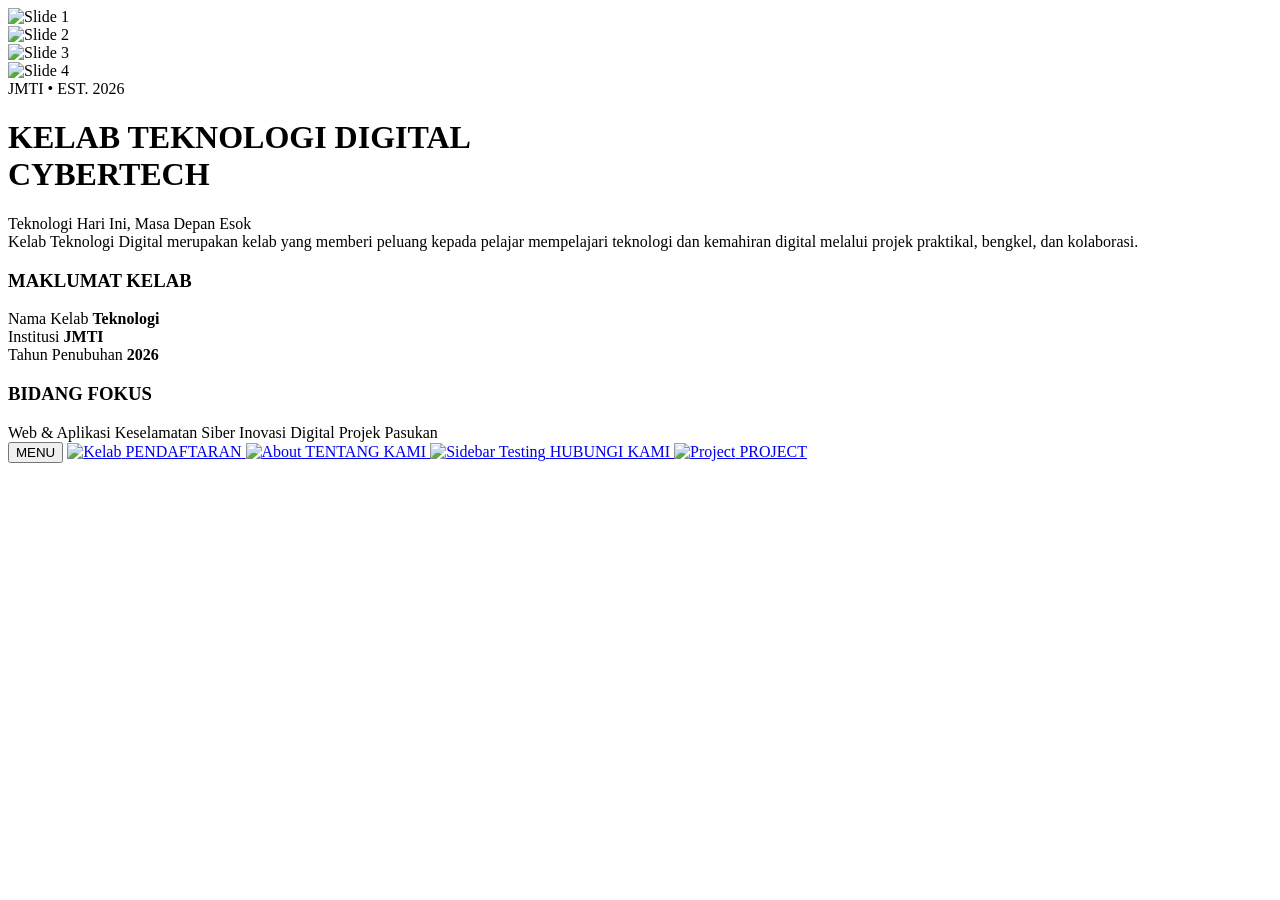
==== index.html @ 5ec7c505 "index.html" ====
<!DOCTYPE html>
<html lang="ms">
<head>
    <meta charset="UTF-8">
    <meta name="viewport" content="width=device-width, initial-scale=1.0">
    <title>Kelab Teknologi CyberTech</title>
    <link rel="preconnect" href="https://fonts.googleapis.com">
    <link href="https://fonts.googleapis.com/css2?family=Inter:wght@400;500;600;700&family=JetBrains+Mono:wght@500&display=swap" rel="stylesheet">
    <link rel="stylesheet" href="kelab.css">
</head>
<body>

    <!-- Top Full-Width Slider -->
    <div class="slider-container">
        <div class="slides-track" id="sliderTrack">
            <div class="slide"><img src="images/DGlobe.jpg" alt="Slide 1"></div>
            <div class="slide"><img src="images/DSpace.jpg" alt="Slide 2"></div>
            <div class="slide"><img src="images/DZoom.jpg" alt="Slide 3"></div>
            <div class="slide"><img src="images/jmti.jpeg" alt="Slide 4"></div>
        </div>
    </div>

    <!-- Centered Content Card -->
    <div class="content-container">
        <span class="tag">JMTI • EST. 2026</span>
        <h1>KELAB TEKNOLOGI DIGITAL<br>CYBERTECH</h1>
        <div class="subtitle">Teknologi Hari Ini, Masa Depan Esok</div>
        <div class="description">
            Kelab Teknologi Digital merupakan kelab yang memberi peluang kepada pelajar mempelajari teknologi dan kemahiran digital melalui projek praktikal, bengkel, dan kolaborasi.
        </div>

        <div class="info-section">
            <h3>MAKLUMAT KELAB</h3>
            <div class="info-grid">
                <div class="info-item">
                    <span>Nama Kelab</span>
                    <strong>Teknologi</strong>
                </div>
                <div class="info-item">
                    <span>Institusi</span>
                    <strong>JMTI</strong>
                </div>
                <div class="info-item">
                    <span>Tahun Penubuhan</span>
                    <strong>2026</strong>
                </div>
            </div>
        </div>

        <div class="focus-section">
            <h3>BIDANG FOKUS</h3>
            <div class="focus-pills">
                <span>Web & Aplikasi</span>
                <span>Keselamatan Siber</span>
                <span>Inovasi Digital</span>
                <span>Projek Pasukan</span>
            </div>
        </div>
    </div>

    <!-- Menu Button with 4 Corner Bubble Popups -->
    <div class="menu-bloom-wrapper" id="menuWrapper">
        <button class="menu-main-btn" onclick="toggleMenuBloom()">MENU</button>

        <a href="pendaftaran.html" class="bubble-card card-top-left">
            <img src="images/DGlobe.jpg" alt="Kelab">
            <span>PENDAFTARAN</span>
        </a>

        <a href="about.html" class="bubble-card card-top-right">
            <img src="images/DZoom.jpg" alt="About">
            <span>TENTANG KAMI</span>
        </a>

        <a href="service.html" class="bubble-card card-bottom-left">
            <img src="images/DSpace.jpg" alt="Sidebar Testing">
            <span>HUBUNGI KAMI</span>
        </a>

        <a href="Project.html" class="bubble-card card-bottom-right">
            <img src="images/jmti.jpeg" alt="Project">
            <span>PROJECT</span>
        </a>
    </div>

    <script>
        // Auto-Slide Script
        let currentSlide = 0;
        const slides = document.querySelectorAll('.slide');
        const totalSlides = slides.length;

        function nextSlide() {
            currentSlide = (currentSlide + 1) % totalSlides;
            const track = document.getElementById('sliderTrack');
            track.style.transform = `translateX(-${currentSlide * 100}%)`;
        }

        setInterval(nextSlide, 3500);

        // Menu Toggle Script
        function toggleMenuBloom() {
            const wrapper = document.getElementById('menuWrapper');
            wrapper.classList.toggle('active');
        }

        window.addEventListener('click', function(e) {
            const wrapper = document.getElementById('menuWrapper');
            if (!wrapper.contains(e.target)) {
                wrapper.classList.remove('active');
            }
        });
    </script>

</body>
</html>
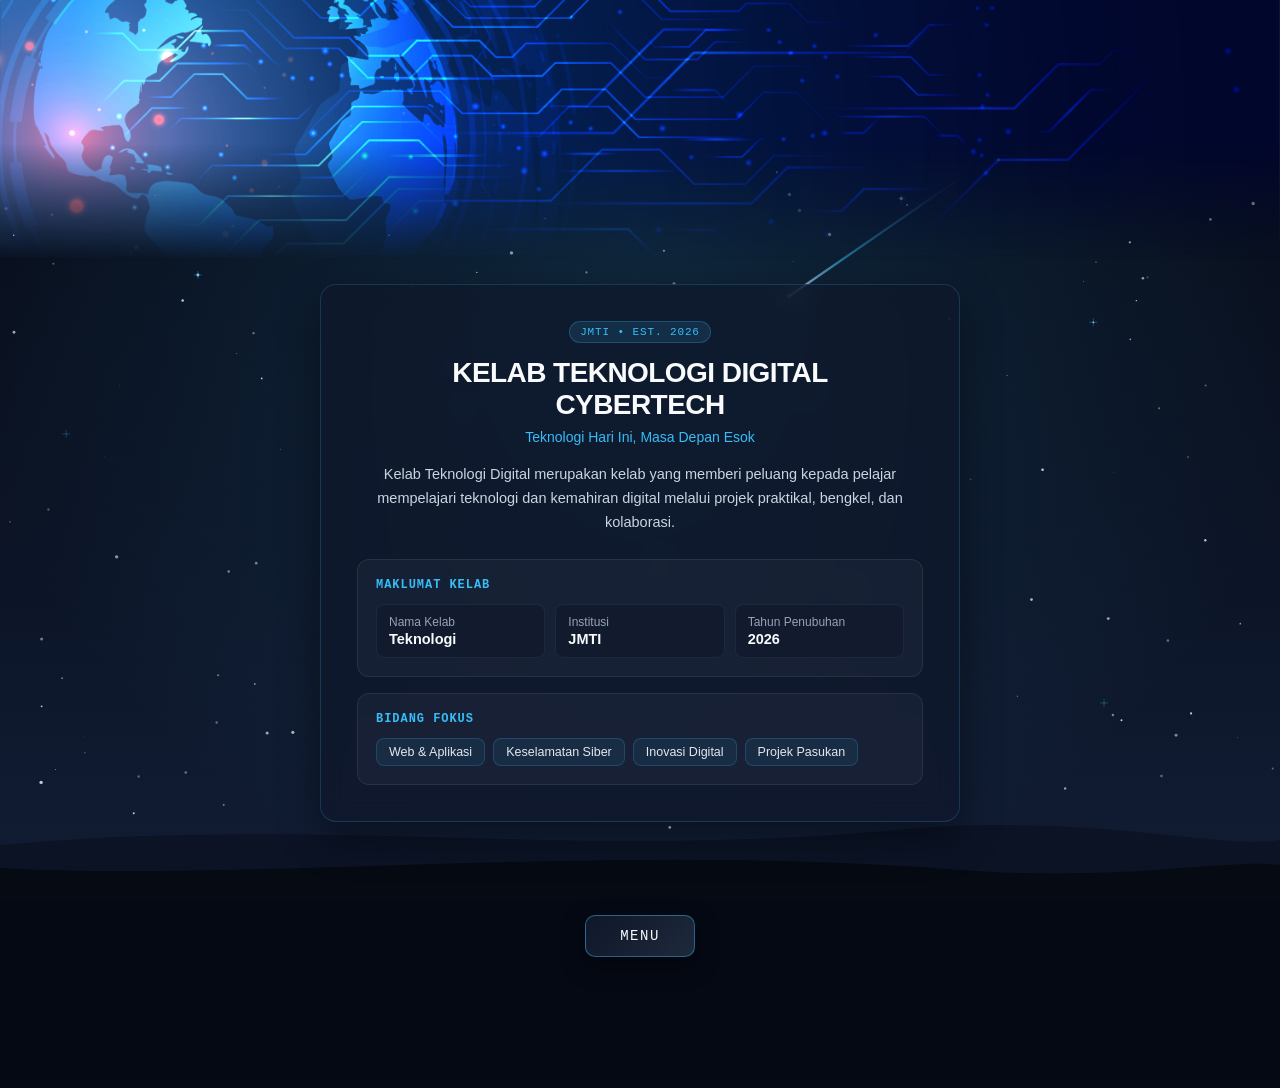
==== commit 46955579: "index.html" ====
--- a/index.html
+++ b/index.html
@@ -7,8 +7,11 @@
     <link rel="preconnect" href="https://fonts.googleapis.com">
     <link href="https://fonts.googleapis.com/css2?family=Inter:wght@400;500;600;700&family=JetBrains+Mono:wght@500&display=swap" rel="stylesheet">
     <link rel="stylesheet" href="kelab.css">
+    <link rel="stylesheet" href="starfield.css">
 </head>
 <body>
+
+    <canvas id="starfieldCanvas" aria-hidden="true"></canvas>
 
     <!-- Top Full-Width Slider -->
     <div class="slider-container">
@@ -110,6 +113,7 @@
             }
         });
     </script>
+    <script src="starfield.js"></script>
 
 </body>
 </html>
--- a/kelab.css
+++ b/kelab.css
@@ -0,0 +1,367 @@
+* {
+    box-sizing: border-box;
+}
+
+body {
+    background:
+        radial-gradient(circle at 50% 18%, rgba(56, 189, 248, 0.14), transparent 50%),
+        linear-gradient(160deg, #070b14 0%, #0f172a 55%, #1e293b 100%);
+    min-height: 100vh;
+    margin: 0;
+    padding: 0 0 130px 0;
+    display: flex;
+    flex-direction: column;
+    justify-content: flex-start;
+    align-items: center;
+    color: #f8fafc;
+    font-family: 'Inter', sans-serif;
+    overflow-x: hidden;
+}
+
+/* Full-Width Top Slider */
+.slider-container {
+    width: 100%;
+    height: 260px;
+    position: relative;
+    margin-bottom: 24px;
+    background: transparent;
+    overflow: hidden;
+    mask-image: linear-gradient(to bottom, rgba(0, 0, 0, 1) 55%, rgba(0, 0, 0, 0) 100%);
+    -webkit-mask-image: linear-gradient(to bottom, rgba(0, 0, 0, 1) 55%, rgba(0, 0, 0, 0) 100%);
+}
+
+.slider-container .sidebar-toggle-btn {
+    position: absolute;
+    top: 20px;
+    right: 20px;
+}
+
+.slides-track {
+    display: flex;
+    width: 100%;
+    height: 100%;
+    transition: transform 0.6s cubic-bezier(0.25, 1, 0.5, 1);
+}
+
+.slide {
+    min-width: 100%;
+    height: 100%;
+}
+
+.slide img {
+    width: 100%;
+    height: 100%;
+    object-fit: cover;
+}
+
+/* Centered Content Card */
+.content-container {
+    width: 92%;
+    max-width: 640px;
+    background: rgba(15, 23, 42, 0.68);
+    padding: 36px;
+    border-radius: 16px;
+    border: 1px solid rgba(56, 189, 248, 0.2);
+    box-shadow: 0 16px 40px rgba(0, 0, 0, 0.4);
+    text-align: center;
+    margin-bottom: 28px;
+    backdrop-filter: blur(12px);
+}
+
+.tag {
+    display: inline-block;
+    font-family: 'JetBrains Mono', monospace;
+    font-size: 11px;
+    letter-spacing: 0.08em;
+    color: #38bdf8;
+    background: rgba(56, 189, 248, 0.12);
+    border: 1px solid rgba(56, 189, 248, 0.25);
+    padding: 4px 10px;
+    border-radius: 999px;
+    margin-bottom: 14px;
+}
+
+h1 {
+    font-size: clamp(22px, 4vw, 28px);
+    font-weight: 700;
+    letter-spacing: -0.02em;
+    margin-top: 0;
+    margin-bottom: 8px;
+    color: #f8fafc;
+}
+
+.subtitle {
+    font-size: 14px;
+    font-weight: 500;
+    color: #38bdf8;
+    margin-bottom: 18px;
+}
+
+.description {
+    font-size: 14.5px;
+    color: #cbd5e1;
+    margin-bottom: 24px;
+    line-height: 1.65;
+}
+
+.info-section,
+.focus-section {
+    background: rgba(255, 255, 255, 0.035);
+    border: 1px solid rgba(255, 255, 255, 0.08);
+    padding: 18px;
+    border-radius: 12px;
+    text-align: left;
+    margin-bottom: 16px;
+}
+
+.focus-section {
+    margin-bottom: 0;
+}
+
+.info-section h3,
+.focus-section h3 {
+    margin: 0 0 12px 0;
+    color: #38bdf8;
+    font-family: 'JetBrains Mono', monospace;
+    font-size: 12px;
+    letter-spacing: 0.08em;
+}
+
+.info-grid {
+    display: grid;
+    grid-template-columns: repeat(auto-fit, minmax(150px, 1fr));
+    gap: 10px;
+}
+
+.info-item {
+    background: rgba(15, 23, 42, 0.55);
+    border: 1px solid rgba(255, 255, 255, 0.06);
+    border-radius: 8px;
+    padding: 10px 12px;
+    display: flex;
+    flex-direction: column;
+    gap: 2px;
+}
+
+.info-item span {
+    font-size: 12px;
+    color: #94a3b8;
+}
+
+.info-item strong {
+    font-size: 14.5px;
+    color: #f8fafc;
+}
+
+.focus-pills {
+    display: flex;
+    flex-wrap: wrap;
+    gap: 8px;
+}
+
+.focus-pills span {
+    font-size: 12.5px;
+    color: #e2e8f0;
+    background: rgba(56, 189, 248, 0.08);
+    border: 1px solid rgba(56, 189, 248, 0.2);
+    padding: 6px 12px;
+    border-radius: 8px;
+}
+
+/* Bloom Menu Container */
+.menu-bloom-wrapper {
+    position: relative;
+    display: flex;
+    justify-content: center;
+    align-items: center;
+    margin-top: 65px;
+}
+
+/* Main MENU Button */
+.menu-main-btn {
+    background: linear-gradient(135deg, #0f172a, #1e293b);
+    color: #f8fafc;
+    border: 1.5px solid rgba(56, 189, 248, 0.45);
+    padding: 12px 34px;
+    border-radius: 10px;
+    cursor: pointer;
+    font-family: 'JetBrains Mono', monospace;
+    font-size: 14px;
+    font-weight: 500;
+    letter-spacing: 1.5px;
+    box-shadow: 0 8px 24px rgba(0, 0, 0, 0.45);
+    transition: all 0.25s ease;
+    z-index: 10;
+}
+
+.menu-main-btn:hover {
+    background: #38bdf8;
+    color: #070b14;
+    border-color: #38bdf8;
+    transform: translateY(-2px);
+}
+
+/* Popup Bubble Cards */
+.bubble-card {
+    position: absolute;
+    width: 160px;
+    height: 70px;
+    border-radius: 10px;
+    border: 1px solid rgba(255, 255, 255, 0.25);
+    text-decoration: none;
+    overflow: hidden;
+    box-shadow: 0 10px 25px rgba(0, 0, 0, 0.5);
+    display: flex;
+    align-items: center;
+    justify-content: center;
+    text-align: center;
+
+    opacity: 0;
+    visibility: hidden;
+    transform: translate(0, 0) scale(0.3);
+    transition: all 0.4s cubic-bezier(0.34, 1.56, 0.64, 1);
+    z-index: 5;
+}
+
+.bubble-card img {
+    position: absolute;
+    top: 0;
+    left: 0;
+    width: 100%;
+    height: 100%;
+    object-fit: cover;
+    z-index: 1;
+}
+
+.bubble-card::before {
+    content: '';
+    position: absolute;
+    inset: 0;
+    background: rgba(7, 11, 20, 0.72);
+    z-index: 2;
+    transition: background 0.3s ease;
+}
+
+.bubble-card span {
+    position: relative;
+    z-index: 3;
+    font-size: 12.5px;
+    font-weight: 600;
+    letter-spacing: 0.4px;
+    color: #f8fafc;
+    text-shadow: 0 1px 4px rgba(0, 0, 0, 0.9);
+}
+
+.bubble-card:hover::before {
+    background: rgba(7, 11, 20, 0.45);
+}
+
+.bubble-card:hover {
+    border-color: #38bdf8;
+    box-shadow: 0 12px 30px rgba(56, 189, 248, 0.3);
+}
+
+/* Active Blooming States */
+.menu-bloom-wrapper.active .card-top-left {
+    opacity: 1;
+    visibility: visible;
+    transform: translate(-120px, -85px) scale(1);
+}
+.menu-bloom-wrapper.active .card-top-left:hover {
+    transform: translate(-120px, -85px) scale(1.04);
+}
+
+.menu-bloom-wrapper.active .card-top-right {
+    opacity: 1;
+    visibility: visible;
+    transform: translate(120px, -85px) scale(1);
+}
+.menu-bloom-wrapper.active .card-top-right:hover {
+    transform: translate(120px, -85px) scale(1.04);
+}
+
+.menu-bloom-wrapper.active .card-bottom-left {
+    opacity: 1;
+    visibility: visible;
+    transform: translate(-120px, 85px) scale(1);
+}
+.menu-bloom-wrapper.active .card-bottom-left:hover {
+    transform: translate(-120px, 85px) scale(1.04);
+}
+
+.menu-bloom-wrapper.active .card-bottom-right {
+    opacity: 1;
+    visibility: visible;
+    transform: translate(120px, 85px) scale(1);
+}
+.menu-bloom-wrapper.active .card-bottom-right:hover {
+    transform: translate(120px, 85px) scale(1.04);
+}
+
+@media (max-width: 700px) {
+    body {
+        padding-bottom: 110px;
+    }
+
+    .slider-container {
+        height: 190px;
+    }
+
+    .content-container {
+        width: calc(100% - 32px);
+        padding: 28px 22px;
+    }
+
+    .menu-bloom-wrapper {
+        margin-top: 54px;
+    }
+}
+
+@media (max-width: 480px) {
+    body {
+        padding-bottom: 100px;
+    }
+
+    .slider-container {
+        height: 150px;
+        margin-bottom: 16px;
+    }
+
+    .content-container {
+        padding: 24px 18px;
+        margin-bottom: 22px;
+    }
+
+    h1 {
+        font-size: clamp(20px, 6vw, 26px);
+    }
+
+    .menu-bloom-wrapper {
+        margin-top: 52px;
+    }
+
+    .bubble-card {
+        width: 120px;
+        height: 58px;
+    }
+
+    .menu-bloom-wrapper.active .card-top-left,
+    .menu-bloom-wrapper.active .card-top-left:hover {
+        transform: translate(-82px, -72px) scale(1);
+    }
+
+    .menu-bloom-wrapper.active .card-top-right,
+    .menu-bloom-wrapper.active .card-top-right:hover {
+        transform: translate(82px, -72px) scale(1);
+    }
+
+    .menu-bloom-wrapper.active .card-bottom-left,
+    .menu-bloom-wrapper.active .card-bottom-left:hover {
+        transform: translate(-82px, 72px) scale(1);
+    }
+
+    .menu-bloom-wrapper.active .card-bottom-right,
+    .menu-bloom-wrapper.active .card-bottom-right:hover {
+        transform: translate(82px, 72px) scale(1);
+    }
+}
--- a/starfield.css
+++ b/starfield.css
@@ -0,0 +1,18 @@
+html,
+body {
+    background-color: #050914;
+    background-image: none;
+}
+
+body {
+    isolation: isolate;
+}
+
+#starfieldCanvas {
+    position: fixed;
+    inset: 0;
+    width: 100%;
+    height: 100%;
+    z-index: -1;
+    pointer-events: none;
+}
